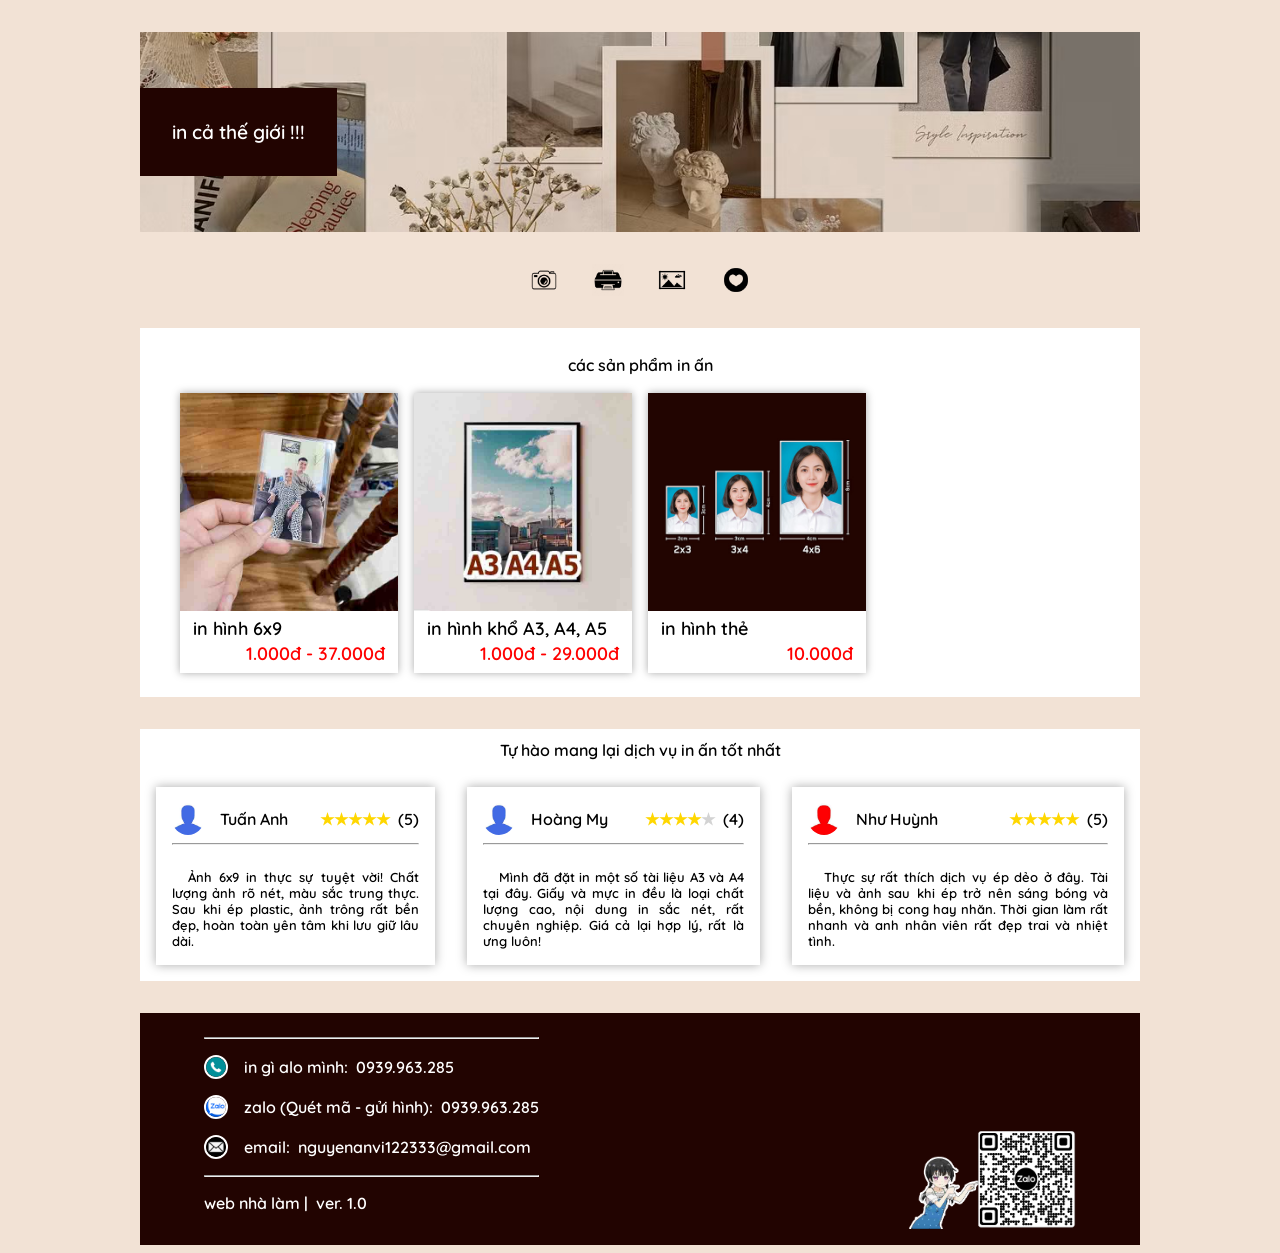
==== index.html @ b3bcee84 "FirstPush" ====
<!DOCTYPE html>
<html lang="vi-VN">
  <head>
    <meta charset="UTF-8" />
    <title>Bảng giá in ảnh - gửi hình em in lấy liền</title>
    <link rel="shortcut icon" href="favicon.jpg" type="image/x-icon">
    <meta name="robots" content="index, follow" />

    <meta name="author" content="An Vĩ - Dịch vụ in ảnh tại An Giang" />
    <meta name="viewport" content="width=device-width, initial-scale=1.0" />
    <meta http-equiv="X-UA-Compatible" content="IE=7">
    <meta name="description" content="Dịch vụ in ảnh giá rẻ: in ảnh 6x9, A3, A4, A5, ảnh chân dung. Ép nhựa, in lấy ngay. Gửi hình qua email, Zalo hoặc điện thoại. Liên hệ ngay!" />
    <meta name="keywords" content="in ảnh, dịch vụ in ảnh, in ảnh lấy ngay, ép nhựa, in ảnh giá rẻ, An Giang" />

    <meta property="og:title" content="Dịch vụ in ảnh tại An Giang" />
    <meta property="og:description" content="In ảnh 6x9, A3, A4, A5, chân dung, ép nhựa, in lấy ngay. Liên hệ ngay để nhận ảnh chất lượng cao!" />
    <meta property="og:image" content="IMG_1197.jpg" />
    <meta property="og:url" content="https://nguyenanvi.github.io/Printing" />
    <meta property="og:type" content="website" />

    <style>
      @font-face {
        font-family: "Quicksand";
        src: url("Quicksand-SemiBold.ttf") format("woff2");
      }

      :root {
        --main-primary: #220401;
        --main-primary-diff: #fff;
        --main-secondary: #fff;
        --main-secondary-diff: #000;
        --body: #f2e2d5;

        font-family: "Quicksand", sans-serif;
        font-optical-sizing: auto;
        font-weight: 600;
        font-style: normal;
      }

      * {
        box-sizing: border-box;
      }
      body {
        background-color: var(--body);
      }
      body > * {
        margin-inline: auto !important;
        max-width: 1000px !important;
        overflow: hidden;
      }
      .container {
        background-color: var(--main-secondary);
        color: var(--main-secondary-diff);
        display: flex;
        flex-direction: column;
        justify-content: center;
        align-items: center;

        padding-inline: 2rem;
        padding-block: 1rem;
        margin: 2rem;

        & > h1 {
          text-align: center;
          font-size: medium;
        }
      }
      .container:has(.header), .container:has(.feedback) {
        padding: 0 !important;
        &>*{
          max-width: none;
        }
      }
      .container.contact {
        margin-bottom: 0;
      }
      .header {
        overflow: hidden;
        max-height: 200px;
        height: fit-content;
        color: #fff;
        display: flex;
        align-items: center;

        & > img {
          width: 100%;
        }
        & > p {
          font-size: larger;
          background-color: var(--main-primary);
          color: var(--main-primary-diff);
          position: absolute;
          padding: 2rem;
        }
      }
      .decor-icons {
        background-color: transparent !important;
        padding-block: 0 !important;
        margin-block: 0 !important;
        display: flex;
        flex-direction: row;
        justify-content: center;

        & > * {
          margin-inline: 1rem;
          height: 2rem;
          width: 2rem;
          aspect-ratio: 1/1;
          object-fit: cover;
        }
      }
      #product-list {
        display: flex;
        flex-direction: row;
        flex-wrap: wrap;
        justify-content: flex-start;

        & > .product-card {
          text-decoration: none;
          color: #000;

          width: calc(25% - 1rem);
          /* width: calc(50% - 1rem) !important; */
          margin: 0.5rem;
          cursor: pointer;
          box-shadow: 0 0 8px #aaa;
          transition: all 0.3s ease-in-out;


          & > * {
            font-size: large;
            margin: 0;

            &:not(img){
              padding-inline: 0.8rem;

            }
          }

          & > img {
            padding: 0;
            width: 100%;
            height: auto;
            aspect-ratio: 1/1;
            object-fit: cover;
          }

          &>p{
            text-align: right;
            color: red;
            margin-bottom: 0.5rem;
          }

          &>h2{
            display: block;
            width: 100%;
            height: 1.5em;
            line-height: 1.5em;
            white-space: nowrap;
            overflow: hidden;
            text-overflow:ellipsis;
          }

          &:hover {
            transform: scale(105%);
          }
        }
      }
      .contact {
        background-color: var(--main-primary);
        color: var(--main-primary-diff);
        display: flex;
        flex-direction: row;
        justify-content: space-between;
        align-items: end;
      }
      .contact-info {
        padding-inline: 2rem;
        & > p {
          display: flex;
          align-items: center;
          & > img {
            margin-right: 1rem;
            width: 1.5em;
            height: 1.5em;
            object-fit: cover;

            border: 2px solid #fff;
            border-radius: 50%;
          }
        }
      }
      #qrzalo {
        margin-right: 2rem;
        width: max-content;
        height: 100px;
        object-fit: cover;
      }
      a.beautylink {
        text-decoration: unset;
        font-weight: bold;
        box-shadow: inset 0 0 0 0 var(--main-primary-diff);
        color: var(--main-primary-diff);
        margin: 0 0;
        padding: 0 -1rem;
        transition: color 0.3s ease-in-out, box-shadow 0.3s ease-in-out;
      }
      a.beautylink:hover {
        box-shadow: inset 0 1.5rem 0 0 var(--main-primary-diff);
        color: var(--main-primary);
      }
      .stars {
        display: inline-flex;
        cursor: pointer;
      }

      .star {
        font-size: 1em;
        color: lightgray;
      }

      .star.filled {
        color: gold;
      }
      .feedback-list {
        display: flex;
        flex-direction: row;
        flex-wrap: nowrap;
      }
      .feedback {
        width: auto;
        padding: 1rem;
        margin: 1rem;
        box-shadow: 0 0 10px #aaa;

        & > .feedbacker {
          display: flex;
          flex-direction: row;
          justify-content: space-between;

          & > * {
            display: flex;
            align-items: center;
          }

          & > .feedbacker-info {
            & > img {
              margin-right: 1rem;
              height: 2rem;
              width: 2rem;
              object-fit: cover;
              border-radius: 1rem;
            }
          }
        }
        & > .comment {
          font-size: small;
          text-align: justify;
          padding-top: 1rem;
          text-indent: 1rem;
        }
      }
      @media only screen and (max-width: 1000px) {
        body {
          margin: 0;
        }
        body > * {
          padding-inline: 0 !important;
          margin-inline: 0 !important;
        }
        .feedback-list{
          overflow-x: visible;
        }
        .contact {
          flex-direction: column;
          align-items: center;

          & > img {
            width: calc(50% - 4rem) !important;
            height: max-content !important;
          }
        }
        
      }
      @media only screen and (max-width: 600px) {
        .product-card {
          width: calc(50% - 1rem) !important;

          & > img {
            height: 100px;
          }
          & > * {
            font-size: medium;
            padding: 4px;
            margin: 0;
          }
        }
        .contact {
          flex-direction: column;
          align-items: center;

          & > img {
            width: calc(50% - 4rem) !important;
            height: max-content !important;
          }
        }
        
        .feedback-list {
          margin-inline: auto;
          flex-direction: column;
          max-width: 500px;
        }
      }
    </style>
  </head>
  <body>
    <div class="container">
      <div class="header">
        <p>in cả thế giới !!!</p>
        <img id="parallax" src="header.jpg" alt="" />
      </div>
    </div>
    <div class="container decor-icons">
      <img src="icon1.png" alt="" />
      <img src="icon2.png" alt="" />
      <img src="icon3.png" alt="" />
      <img src="icon4.png" alt="" />
    </div>
    <div class="container">
      <h1>các sản phẩm in ấn</h1>
      <div id="product-list"></div>
    </div>
    <div class="container">
      <h1>Tự hào mang lại dịch vụ in ấn tốt nhất</h1>
      <div id="feedback" class="feedback-list"></div>
    </div>
    <div class="container contact">
      <div class="contact-info">
        <hr />
        <p>
          <img src="icon-phone.png" alt="" />in gì alo mình:&nbsp;&nbsp;
          <a href="tel:+84939963285" class="beautylink">0939.963.285</a>
        </p>
        <p>
          <img src="icon-zalo.png" alt="" />zalo (Quét mã - gửi
          hình):&nbsp;&nbsp;
          <a href="https://zalo.me/0939963285" class="beautylink"
            >0939.963.285</a
          >
        </p>
        <p>
          <img src="icon-email.png" alt="" />email:&nbsp;&nbsp;
          <a href="mailto:nguyenanvi122333@gmail.com" class="beautylink"
            >nguyenanvi122333@gmail.com</a
          >
        </p>
        <hr />
        <p>
          <a href="https://github.com/nguyenanvi" class="beautylink"
            >web nhà làm</a
          >&nbsp;|&nbsp; ver. 1.0
        </p>
      </div>
      <img src="QR_zalo.png" alt="" id="qrzalo" />
    </div>

    <script>
      // Fetch product data and populate product cards.
      fetch("./data.json")
        .then((response) => response.json())
        .then((data) => {
          const productList = document.getElementById("product-list");
          data.forEach((product, index) => {
            const card = document.createElement("a");
            card.href = "product.html?id=" + index;
            card.className = "product-card";
            card.innerHTML = `
            <img src="${product.images.default[0]}" />
            <h2>${product.name}</h2>
            <p>${product.base_price}</p>
          `;
            productList.appendChild(card);
          });
        })
        .catch((error) => {
          console.error("Error fetching product data:", error);
        });

      fetch("./feedback.json")
        .then((response) => response.json())
        .then((data) => {
          const feedbackList = document.getElementById("feedback");
          data.forEach((feedback, index) => {
            const card = document.createElement("div");
            card.className = "feedback";
            card.innerHTML = `
            <div class="feedbacker">
              <div class="feedbacker-info">
                <img src="${feedback.avatar}" alt="" class="feedbacker-avt">
                <span class="feedbacker-name">${feedback.name}</span>
              </div>
              <div class="stars-rating" >
                  <span class="star${
                    feedback.score >= 1 ? " filled" : ""
                  }" data-value="1">&#9733;</span>
                  <span class="star${
                    feedback.score >= 2 ? " filled" : ""
                  }" data-value="2">&#9733;</span>
                  <span class="star${
                    feedback.score >= 3 ? " filled" : ""
                  }" data-value="3">&#9733;</span>
                  <span class="star${
                    feedback.score >= 4 ? " filled" : ""
                  }" data-value="4">&#9733;</span>
                  <span class="star${
                    feedback.score == 5 ? " filled" : ""
                  }" data-value="5">&#9733;</span>
                  <span>&nbsp;&nbsp;(${feedback.score})</span>
              </div>
            </div>
            <hr/>
            <div class="comment">${feedback.comment}</div>`;

            feedbackList.appendChild(card);
          });
        })
        .catch((error) => {
          console.error("Error fetching product data:", error);
        });

        // for header background's
        function parallax() {
          var parallax = document.getElementById("parallax");
          parallax.style.marginTop = -(window.pageYOffset / 2)+'px';
        }

        window.addEventListener("scroll", parallax, false);
    </script>
  </body>
</html>
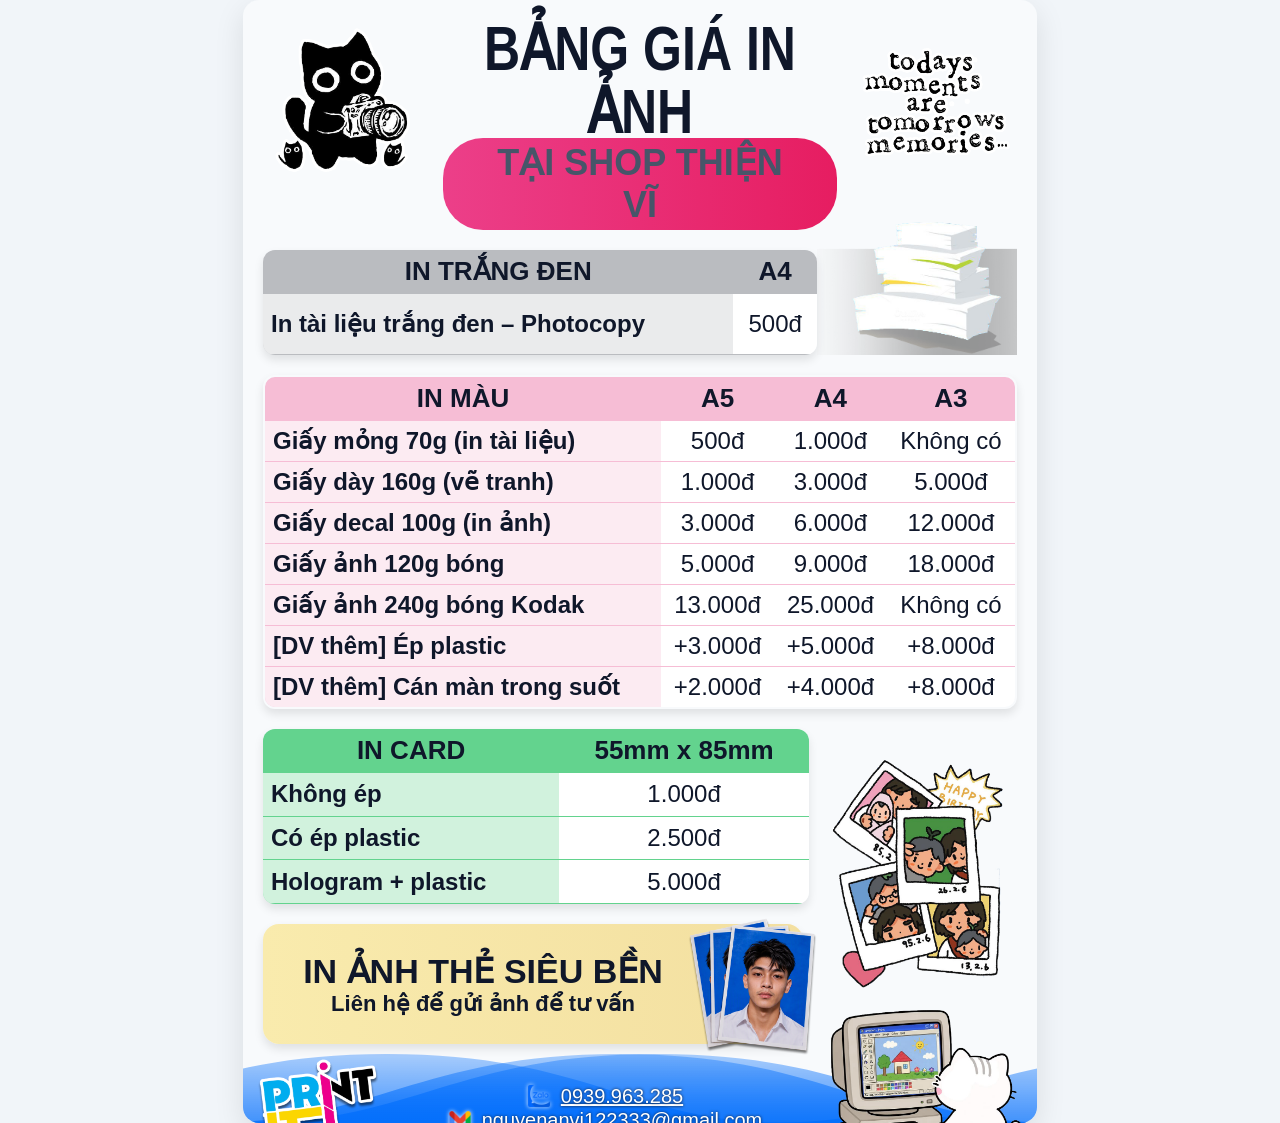
==== commit 7d5ee9a5: "index.html" ====
--- a/index.html
+++ b/index.html
@@ -1,440 +1,734 @@
 <!DOCTYPE html>
-<html lang="vi-VN">
-  <head>
-    <meta charset="UTF-8" />
-    <title>Bảng giá in ảnh - gửi hình em in lấy liền</title>
-    <link rel="shortcut icon" href="favicon.jpg" type="image/x-icon">
-    <meta name="robots" content="index, follow" />
-
-    <meta name="author" content="An Vĩ - Dịch vụ in ảnh tại An Giang" />
-    <meta name="viewport" content="width=device-width, initial-scale=1.0" />
-    <meta http-equiv="X-UA-Compatible" content="IE=7">
-    <meta name="description" content="Dịch vụ in ảnh giá rẻ: in ảnh 6x9, A3, A4, A5, ảnh chân dung. Ép nhựa, in lấy ngay. Gửi hình qua email, Zalo hoặc điện thoại. Liên hệ ngay!" />
-    <meta name="keywords" content="in ảnh, dịch vụ in ảnh, in ảnh lấy ngay, ép nhựa, in ảnh giá rẻ, An Giang" />
-
-    <meta property="og:title" content="Dịch vụ in ảnh tại An Giang" />
-    <meta property="og:description" content="In ảnh 6x9, A3, A4, A5, chân dung, ép nhựa, in lấy ngay. Liên hệ ngay để nhận ảnh chất lượng cao!" />
-    <meta property="og:image" content="IMG_1197.jpg" />
-    <meta property="og:url" content="https://nguyenanvi.github.io/Printing" />
-    <meta property="og:type" content="website" />
-
-    <style>
-      @font-face {
-        font-family: "Quicksand";
-        src: url("Quicksand-SemiBold.ttf") format("woff2");
-      }
-
-      :root {
-        --main-primary: #220401;
-        --main-primary-diff: #fff;
-        --main-secondary: #fff;
-        --main-secondary-diff: #000;
-        --body: #f2e2d5;
-
-        font-family: "Quicksand", sans-serif;
-        font-optical-sizing: auto;
-        font-weight: 600;
-        font-style: normal;
-      }
-
-      * {
-        box-sizing: border-box;
-      }
-      body {
-        background-color: var(--body);
-      }
-      body > * {
-        margin-inline: auto !important;
-        max-width: 1000px !important;
-        overflow: hidden;
-      }
-      .container {
-        background-color: var(--main-secondary);
-        color: var(--main-secondary-diff);
-        display: flex;
-        flex-direction: column;
-        justify-content: center;
-        align-items: center;
-
-        padding-inline: 2rem;
-        padding-block: 1rem;
-        margin: 2rem;
-
-        & > h1 {
-          text-align: center;
-          font-size: medium;
-        }
-      }
-      .container:has(.header), .container:has(.feedback) {
-        padding: 0 !important;
-        &>*{
-          max-width: none;
-        }
-      }
-      .container.contact {
-        margin-bottom: 0;
-      }
-      .header {
-        overflow: hidden;
-        max-height: 200px;
-        height: fit-content;
-        color: #fff;
-        display: flex;
-        align-items: center;
-
-        & > img {
-          width: 100%;
-        }
-        & > p {
-          font-size: larger;
-          background-color: var(--main-primary);
-          color: var(--main-primary-diff);
-          position: absolute;
-          padding: 2rem;
-        }
-      }
-      .decor-icons {
-        background-color: transparent !important;
-        padding-block: 0 !important;
-        margin-block: 0 !important;
-        display: flex;
-        flex-direction: row;
-        justify-content: center;
-
-        & > * {
-          margin-inline: 1rem;
-          height: 2rem;
-          width: 2rem;
-          aspect-ratio: 1/1;
-          object-fit: cover;
-        }
-      }
-      #product-list {
-        display: flex;
-        flex-direction: row;
-        flex-wrap: wrap;
-        justify-content: flex-start;
-
-        & > .product-card {
-          text-decoration: none;
-          color: #000;
-
-          width: calc(25% - 1rem);
-          /* width: calc(50% - 1rem) !important; */
-          margin: 0.5rem;
-          cursor: pointer;
-          box-shadow: 0 0 8px #aaa;
-          transition: all 0.3s ease-in-out;
-
-
-          & > * {
-            font-size: large;
-            margin: 0;
-
-            &:not(img){
-              padding-inline: 0.8rem;
-
-            }
-          }
-
-          & > img {
-            padding: 0;
-            width: 100%;
-            height: auto;
-            aspect-ratio: 1/1;
-            object-fit: cover;
-          }
-
-          &>p{
-            text-align: right;
-            color: red;
-            margin-bottom: 0.5rem;
-          }
-
-          &>h2{
-            display: block;
-            width: 100%;
-            height: 1.5em;
-            line-height: 1.5em;
-            white-space: nowrap;
-            overflow: hidden;
-            text-overflow:ellipsis;
-          }
-
-          &:hover {
-            transform: scale(105%);
-          }
-        }
-      }
-      .contact {
-        background-color: var(--main-primary);
-        color: var(--main-primary-diff);
-        display: flex;
-        flex-direction: row;
-        justify-content: space-between;
-        align-items: end;
-      }
-      .contact-info {
-        padding-inline: 2rem;
-        & > p {
-          display: flex;
-          align-items: center;
-          & > img {
-            margin-right: 1rem;
-            width: 1.5em;
-            height: 1.5em;
-            object-fit: cover;
-
-            border: 2px solid #fff;
-            border-radius: 50%;
-          }
-        }
-      }
-      #qrzalo {
-        margin-right: 2rem;
-        width: max-content;
-        height: 100px;
-        object-fit: cover;
-      }
-      a.beautylink {
-        text-decoration: unset;
-        font-weight: bold;
-        box-shadow: inset 0 0 0 0 var(--main-primary-diff);
-        color: var(--main-primary-diff);
-        margin: 0 0;
-        padding: 0 -1rem;
-        transition: color 0.3s ease-in-out, box-shadow 0.3s ease-in-out;
-      }
-      a.beautylink:hover {
-        box-shadow: inset 0 1.5rem 0 0 var(--main-primary-diff);
-        color: var(--main-primary);
-      }
-      .stars {
-        display: inline-flex;
-        cursor: pointer;
-      }
-
-      .star {
-        font-size: 1em;
-        color: lightgray;
-      }
-
-      .star.filled {
-        color: gold;
-      }
-      .feedback-list {
-        display: flex;
-        flex-direction: row;
-        flex-wrap: nowrap;
-      }
-      .feedback {
-        width: auto;
-        padding: 1rem;
-        margin: 1rem;
-        box-shadow: 0 0 10px #aaa;
-
-        & > .feedbacker {
-          display: flex;
-          flex-direction: row;
-          justify-content: space-between;
-
-          & > * {
-            display: flex;
-            align-items: center;
-          }
-
-          & > .feedbacker-info {
-            & > img {
-              margin-right: 1rem;
-              height: 2rem;
-              width: 2rem;
-              object-fit: cover;
-              border-radius: 1rem;
-            }
-          }
-        }
-        & > .comment {
-          font-size: small;
-          text-align: justify;
-          padding-top: 1rem;
-          text-indent: 1rem;
-        }
-      }
-      @media only screen and (max-width: 1000px) {
-        body {
-          margin: 0;
-        }
-        body > * {
-          padding-inline: 0 !important;
-          margin-inline: 0 !important;
-        }
-        .feedback-list{
-          overflow-x: visible;
-        }
-        .contact {
-          flex-direction: column;
-          align-items: center;
-
-          & > img {
-            width: calc(50% - 4rem) !important;
-            height: max-content !important;
-          }
-        }
-        
-      }
-      @media only screen and (max-width: 600px) {
-        .product-card {
-          width: calc(50% - 1rem) !important;
-
-          & > img {
-            height: 100px;
-          }
-          & > * {
-            font-size: medium;
-            padding: 4px;
-            margin: 0;
-          }
-        }
-        .contact {
-          flex-direction: column;
-          align-items: center;
-
-          & > img {
-            width: calc(50% - 4rem) !important;
-            height: max-content !important;
-          }
-        }
-        
-        .feedback-list {
-          margin-inline: auto;
-          flex-direction: column;
-          max-width: 500px;
-        }
-      }
-    </style>
-  </head>
-  <body>
-    <div class="container">
-      <div class="header">
-        <p>in cả thế giới !!!</p>
-        <img id="parallax" src="header.jpg" alt="" />
-      </div>
-    </div>
-    <div class="container decor-icons">
-      <img src="icon1.png" alt="" />
-      <img src="icon2.png" alt="" />
-      <img src="icon3.png" alt="" />
-      <img src="icon4.png" alt="" />
-    </div>
-    <div class="container">
-      <h1>các sản phẩm in ấn</h1>
-      <div id="product-list"></div>
-    </div>
-    <div class="container">
-      <h1>Tự hào mang lại dịch vụ in ấn tốt nhất</h1>
-      <div id="feedback" class="feedback-list"></div>
-    </div>
-    <div class="container contact">
-      <div class="contact-info">
-        <hr />
-        <p>
-          <img src="icon-phone.png" alt="" />in gì alo mình:&nbsp;&nbsp;
-          <a href="tel:+84939963285" class="beautylink">0939.963.285</a>
-        </p>
-        <p>
-          <img src="icon-zalo.png" alt="" />zalo (Quét mã - gửi
-          hình):&nbsp;&nbsp;
-          <a href="https://zalo.me/0939963285" class="beautylink"
-            >0939.963.285</a
-          >
-        </p>
-        <p>
-          <img src="icon-email.png" alt="" />email:&nbsp;&nbsp;
-          <a href="mailto:nguyenanvi122333@gmail.com" class="beautylink"
-            >nguyenanvi122333@gmail.com</a
-          >
-        </p>
-        <hr />
-        <p>
-          <a href="https://github.com/nguyenanvi" class="beautylink"
-            >web nhà làm</a
-          >&nbsp;|&nbsp; ver. 1.0
-        </p>
-      </div>
-      <img src="QR_zalo.png" alt="" id="qrzalo" />
-    </div>
-
-    <script>
-      // Fetch product data and populate product cards.
-      fetch("./data.json")
-        .then((response) => response.json())
-        .then((data) => {
-          const productList = document.getElementById("product-list");
-          data.forEach((product, index) => {
-            const card = document.createElement("a");
-            card.href = "product.html?id=" + index;
-            card.className = "product-card";
-            card.innerHTML = `
-            <img src="${product.images.default[0]}" />
-            <h2>${product.name}</h2>
-            <p>${product.base_price}</p>
-          `;
-            productList.appendChild(card);
-          });
-        })
-        .catch((error) => {
-          console.error("Error fetching product data:", error);
-        });
-
-      fetch("./feedback.json")
-        .then((response) => response.json())
-        .then((data) => {
-          const feedbackList = document.getElementById("feedback");
-          data.forEach((feedback, index) => {
-            const card = document.createElement("div");
-            card.className = "feedback";
-            card.innerHTML = `
-            <div class="feedbacker">
-              <div class="feedbacker-info">
-                <img src="${feedback.avatar}" alt="" class="feedbacker-avt">
-                <span class="feedbacker-name">${feedback.name}</span>
-              </div>
-              <div class="stars-rating" >
-                  <span class="star${
-                    feedback.score >= 1 ? " filled" : ""
-                  }" data-value="1">&#9733;</span>
-                  <span class="star${
-                    feedback.score >= 2 ? " filled" : ""
-                  }" data-value="2">&#9733;</span>
-                  <span class="star${
-                    feedback.score >= 3 ? " filled" : ""
-                  }" data-value="3">&#9733;</span>
-                  <span class="star${
-                    feedback.score >= 4 ? " filled" : ""
-                  }" data-value="4">&#9733;</span>
-                  <span class="star${
-                    feedback.score == 5 ? " filled" : ""
-                  }" data-value="5">&#9733;</span>
-                  <span>&nbsp;&nbsp;(${feedback.score})</span>
-              </div>
+<html lang="vi">
+<head>
+<meta charset="UTF-8">
+<meta name="viewport" content="width=device-width, initial-scale=1.0">
+<link rel="shortcut icon" href="favicon.jpg" type="image/x-icon">
+<meta name="robots" content="index, follow" />
+
+<meta name="author" content="An Vĩ - Dịch vụ in ảnh tại An Giang" />
+<meta name="viewport" content="width=device-width, initial-scale=1.0" />
+<meta http-equiv="X-UA-Compatible" content="IE=7">
+<meta name="description" content="Dịch vụ in ảnh giá rẻ: in ảnh 6x9, A3, A4, A5, ảnh chân dung. Ép nhựa, in lấy ngay. Gửi hình qua email, Zalo hoặc điện thoại. Liên hệ ngay!" />
+<meta name="keywords" content="in ảnh, dịch vụ in ảnh, in ảnh lấy ngay, ép nhựa, in ảnh giá rẻ, An Giang" />
+
+<meta property="og:title" content="Dịch vụ in ảnh tại An Giang" />
+<meta property="og:description" content="In ảnh 6x9, A3, A4, A5, chân dung, ép nhựa, in lấy ngay. Liên hệ ngay để nhận ảnh chất lượng cao!" />
+<meta property="og:image" content="IMG_1197.jpg" />
+<meta property="og:url" content="https://nguyenanvi.github.io/Printing" />
+<meta property="og:type" content="website" />
+
+<title>Bảng Giá In Ảnh</title>
+
+<style>
+@font-face {
+    font-family: "zzz";
+    src: url(ZZZNeue-VariantA-0.003.otf);
+}
+:root {
+    --a4-width: 794px;
+    --a4-height: 1123px;
+    --zoom: 1.25;
+    --lens-size : 100px;
+
+    --bw-table: #babcc0;
+    --color-table: #f6bdd5;
+    --card-table: #63d38e;
+    /* Backgrounds */
+    --bg: #f8fafc;
+    --surface: #ffffff;
+    --surface-2: #f1f5f9;
+
+    /* Text */
+    --text: #0f172a;
+    --text-secondary: #475569;
+
+    /* Brand */
+    --primary: #2563eb;
+    --secondary: #ec4899;
+
+    /* Shadows */
+    --shadow: 0 10px 30px rgba(0, 0, 0, 0.1);
+}
+html[data-theme="dark"] {
+    --bg: #0f172a;
+    --surface: #1e293b;
+    --surface-2: #334155;
+
+    --text: #f8fafc;
+    --text-secondary: #cbd5e1;
+
+    --primary: #3b82f6;
+    --secondary: #f472b6;
+
+    --border: #475569;
+
+    --shadow: 0 10px 30px rgba(0, 0, 0, 0.4);
+}
+*{
+    margin:0;
+    padding:0;
+    box-sizing:border-box;
+}
+
+body{
+    background: var(--surface-2);
+    color: var(--text);
+    transition:
+        background-color .3s ease,
+        color .3s ease;
+    font-family: 'Segoe UI', Tahoma, Geneva, Verdana, sans-serif;
+}
+
+.a4-page{
+    width: var(--a4-width);
+    height: var(--a4-height);
+    background: var(--bg);
+    color: var(--text);
+    border:3px solid var(--border);
+    box-shadow: var(--shadow);
+    overflow:hidden;
+    border-radius: 16px;
+    margin: auto auto;
+  }
+
+@media print {
+    .a4-page {
+        margin: 0;
+        box-shadow: none;
+        border: none;
+    }
+}
+
+/* ================= HEADER ================= */
+
+.header{
+    padding:20px;
+}
+
+.header-top{
+    display:flex;
+    justify-content:space-between;
+    align-items:flex-start;
+    gap:20px;
+}
+
+.header-left{
+    width:160px;
+}
+
+.header-left img{
+    width:100%;
+    display:block;
+}
+
+.header-center{
+    flex:1;
+    text-align:center;
+}
+
+.title{
+    text-wrap-mode: nowrap;
+    font-size:50px;
+    font-weight:900;
+    color: var(--text);
+    line-height:1;
+    text-transform:
+        uppercase;
+    transform:
+        scaleY(1.25);
+    margin-top: 2.5%;
+}
+
+.shop-name{
+    display:inline-block;
+    margin-top:8px;
+    padding:4px 36px;
+    border-radius:40px;
+    background:linear-gradient(90deg,#ec3f89,#e61d61);
+    color: var(--text-secondary);
+    font-size:36px;
+    font-weight:900;
+    text-transform:uppercase;
+}
+
+.header-right{
+    width: 160px;
+}
+
+.header-right img{
+    width:100%;
+    display:block;
+}
+
+/* ================= TABLE COMMON ================= */
+
+.section{
+    padding:0 20px;
+    margin-bottom:20px;
+}
+
+.section:last-of-type{
+    margin-bottom: 10px;
+}
+
+table{
+    width:100%;
+    border-collapse:collapse;
+    border-radius: 12px;
+    overflow: hidden;
+    box-shadow: 0 5px 10px rgba(0, 0, 0, 0.1)
+}
+
+th,
+td{
+    padding:6px 8px;
+    text-align:center;
+}
+
+td.text-left{
+    text-align:left;
+}
+thead th{
+    font-size:26px;
+    font-weight:700;
+}
+tbody td{
+    font-size:24px;
+    border-block: 1px solid;
+}
+tbody td:first-child{
+    font-weight:700;
+     background-image: linear-gradient(
+        rgba(255, 255, 255, 0.7), /* white overlay with 30% opacity */
+        rgba(255, 255, 255, 0.7)
+    );
+}
+tbody td:not(:first-child){
+    background-color: var(--surface) !important;
+}
+
+/* ================= BLACK WHITE ================= */
+
+.bw-wrapper{
+    display:flex;
+    gap:0;
+}
+
+.bw-table{
+    flex:1;
+}
+
+.bw-table thead th,
+.bw-table tbody td
+{
+    border-color: var(--bw-table);
+    background-color: var(--bw-table);
+}
+
+.paper-stack{
+    width:200px;
+    height: 165px;
+    margin-top: -60px;
+}
+
+.paper-stack img{
+    width:100%;
+    display:block;
+}
+
+/* ================= COLOR PRINT ================= */
+
+.color-table{
+    border:2px solid #cf2a63;
+}
+
+.color-table thead th,
+.color-table tbody td
+{
+    border-color: var(--color-table);
+    background-color: var(--color-table);
+}
+
+.color-table tbody td:first-child{
+    text-align:left;
+    font-weight:700;
+}
+
+/* ================= CARD PRINT ================= */
+
+.card-section{
+    display:flex;
+    gap:8px;
+}
+
+.card-table{
+    flex:1;
+}
+
+.card-table thead th,
+.card-table tbody td
+{
+    border-color: var(--card-table);
+    background-color: var(--card-table);
+}
+
+.card-table tbody td:first-child{
+    text-align:left;
+}
+
+.business-card-image{
+    width:200px;
+    margin-top: -75px;
+}
+
+.business-card-image img{
+    transform: translatey(90px);
+    width:100%;
+    display:block;
+}
+
+/* ================= ID PHOTO ================= */
+
+.id-banner{
+    box-shadow: 0 5px 10px rgba(0, 0, 0, 0.1);
+    position:relative;
+    background:linear-gradient(90deg,#f9ebad,#f3dfa0);
+    border-radius:16px;
+    min-height:120px;
+    width: 540px;
+    display:flex;
+    align-items:center;
+    justify-content:center;
+    padding:20px 130px 20px 30px;
+}
+
+.id-banner-text{
+    text-align:center;
+}
+
+.id-banner-text h3{
+    font-size:34px;
+    font-weight:900;
+    text-transform:uppercase;
+}
+
+.id-banner-text p{
+    font-size:22px;
+    font-weight:700;
+}
+
+.id-photo-image{
+    position:absolute;
+    right:-20px;
+    top: -10px;
+    width:140px;
+}
+
+.id-photo-image img{
+    width:100%;
+}
+
+
+/* iframe view product's description */
+#lens-preview{
+    position: absolute !important;
+    z-index: 999;
+    border-radius: 16px;
+    border: none;
+    box-shadow: 0 5px 5px var(--text);
+    overflow: hidden;
+    transition: left 0.15s ease-out, top 0.15s ease-out;
+}
+
+/* FOOTER */
+/* ================= FOOTER ================= */
+
+.footer {
+position: relative;
+width: 100%;
+height: 10%;
+display: flex;
+flex-direction: column;
+}
+.wave-animation {
+position: relative;
+width: 100%;
+height: 100%;
+}
+.footer:before,
+.wave-animation {
+background-color: transparent;
+background-image: 
+    url("data:image/svg+xml;charset=UTF-8,%3csvg xmlns='http://www.w3.org/2000/svg' width='1600' height='198'%3e%3cdefs%3e%3clinearGradient id='a' x1='50%25' x2='50%25' y1='-10.959%25' y2='100%25'%3e%3cstop stop-color='%23006dfc' stop-opacity='.25' offset='0%25'/%3e%3cstop stop-color='%23006dfc' offset='100%25'/%3e%3c/linearGradient%3e%3c/defs%3e%3cpath fill='url(%23a)' fill-rule='evenodd' d='M.005 121C311 121 409.898-.25 811 0c400 0 500 121 789 121v77H0s.005-48 .005-77z'/%3e%3c/svg%3e"),
+    url("data:image/svg+xml;charset=UTF-8,%3csvg xmlns='http://www.w3.org/2000/svg' width='1600' height='198'%3e%3cdefs%3e%3clinearGradient id='a' x1='50%25' x2='50%25' y1='-10.959%25' y2='100%25'%3e%3cstop stop-color='%23006dfc' stop-opacity='.25' offset='0%25'/%3e%3cstop stop-color='%23006dfc' offset='100%25'/%3e%3c/linearGradient%3e%3c/defs%3e%3cpath fill='url(%23a)' fill-rule='evenodd' d='M.005 121C311 121 409.898-.25 811 0c400 0 500 121 789 121v77H0s.005-48 .005-77z'/%3e%3c/svg%3e"),
+    url("data:image/svg+xml;charset=UTF-8,%3csvg xmlns='http://www.w3.org/2000/svg' width='1600' height='198'%3e%3cdefs%3e%3clinearGradient id='a' x1='50%25' x2='50%25' y1='-10.959%25' y2='100%25'%3e%3cstop stop-color='%23006dfc' stop-opacity='.25' offset='0%25'/%3e%3cstop stop-color='%23006dfc' offset='100%25'/%3e%3c/linearGradient%3e%3c/defs%3e%3cpath fill='url(%23a)' fill-rule='evenodd' d='M.005 121C311 121 409.898-.25 811 0c400 0 500 121 789 121v77H0s.005-48 .005-77z'/%3e%3c/svg%3e");
+background-repeat: repeat-x;
+background-size: 100% 100%;
+background-position: 0 130%, -50px 130%, 500px 130%;
+
+animation: 20s waves linear infinite forwards;
+}
+
+@keyframes waves {
+    to {
+        background-position: 1600px 130%, 3150px 130%, 5300px 130%;
+    }
+}
+
+.toes{
+    height: 100%;
+    display: flex;
+    flex-direction: row;
+    justify-content: space-between;
+    align-items:flex-end;
+    width: inherit;
+    padding: 10px;
+    
+}
+.toe{
+    display: flex;
+    flex-direction: column;
+    justify-content: flex-end;
+    align-items: center;
+    
+}
+.toe-nail{
+    /* padding: 20px 20px 20px 0; */
+    width: fit-content;
+
+    display: flex;
+    flex-wrap: nowrap;
+    align-items: center;
+    justify-content: flex-end;
+    
+    text-shadow:1px 1px 4px gray;
+}
+.logo{
+    width: 24px;
+    margin-right: 10px;
+    -webkit-filter: drop-shadow(0 0 2px var(--surface));
+    filter: drop-shadow(0 0 2px var(--surface));
+
+}
+
+.contact-detail{
+    font-size:20px;
+    color: var(--surface);
+    text-shadow: 
+        0 0 3px var(--text);
+}
+
+.github-link{
+    padding-top: 10px;
+    font-family: zzz; 
+    font-size: 10px; 
+    text-decoration: none;
+    color: var(--surface);
+    text-shadow: 0 0 3px var(--text);
+
+}
+.github-link:visited{
+    text-decoration: none;
+}
+
+</style>
+
+</head>
+
+<body>
+<div id="content" class="a4-page">
+
+    <!-- HEADER -->
+    <section class="header">
+
+        <div class="header-top">
+
+            <div class="header-left">
+                <img src="camera-icon.png" alt="camera-icon">
             </div>
-            <hr/>
-            <div class="comment">${feedback.comment}</div>`;
-
-            feedbackList.appendChild(card);
-          });
-        })
-        .catch((error) => {
-          console.error("Error fetching product data:", error);
-        });
-
-        // for header background's
-        function parallax() {
-          var parallax = document.getElementById("parallax");
-          parallax.style.marginTop = -(window.pageYOffset / 2)+'px';
-        }
-
-        window.addEventListener("scroll", parallax, false);
-    </script>
-  </body>
-</html>
+
+            <div class="header-center">
+                <h1 class="title">BẢNG GIÁ IN ẢNH</h1>
+
+                <div class="shop-name">
+                    TẠI SHOP THIỆN VĨ
+                </div>
+            </div>
+
+            <div class="header-right">
+                <img src="save-moments-note.png" alt="save-moments-note">
+            </div>
+
+        </div>
+
+    </section>
+
+    <!-- BW PRINT -->
+    <section class="section">
+
+        <div class="bw-wrapper">
+
+            <table class="bw-table">
+                <thead>
+                    <tr>
+                        <th>IN TRẮNG ĐEN</th>
+                        <th>A4</th>
+                    </tr>
+                </thead>
+
+                <tbody>
+                    <tr>
+                        <td class="text-left">
+                            In tài liệu trắng đen – Photocopy
+                        </td>
+                        <td>500đ</td>
+                    </tr>
+                </tbody>
+            </table>
+
+            <div class="paper-stack">
+                <img src="paper-stack.png" alt="paper-stack">
+            </div>
+
+        </div>
+
+    </section>
+
+    <!-- COLOR PRINT -->
+    <section class="section">
+
+        <table class="color-table">
+
+            <thead>
+                <tr>
+                    <th>IN MÀU</th>
+                    <th>A5</th>
+                    <th>A4</th>
+                    <th>A3</th>
+                </tr>
+            </thead>
+
+            <tbody>
+                <tr>
+                    <td data-description="GiayMong70g_450.html">Giấy mỏng 70g (in tài liệu)</td>
+                    <td>500đ</td>
+                    <td>1.000đ</td>
+                    <td>Không có</td>
+                </tr>
+
+                <tr>
+                    <td data-description="GiayDay160g_450.html">Giấy dày 160g (vẽ tranh)</td>
+                    <td>1.000đ</td>
+                    <td>3.000đ</td>
+                    <td>5.000đ</td>
+                </tr>
+
+                <tr>
+                    <td data-description="GiayDecal100g_450.html">Giấy decal 100g (in ảnh)</td>
+                    <td>3.000đ</td>
+                    <td>6.000đ</td>
+                    <td>12.000đ</td>
+                </tr>
+
+                <tr>
+                    <td data-description="GiayAnh120g_450.html">Giấy ảnh 120g bóng</td>
+                    <td>5.000đ</td>
+                    <td>9.000đ</td>
+                    <td>18.000đ</td>
+                </tr>
+
+                <tr>
+                    <td data-description="GiayAnh240gKodak_450.html">Giấy ảnh 240g bóng Kodak</td>
+                    <td>13.000đ</td>
+                    <td>25.000đ</td>
+                    <td>Không có</td>
+                </tr>
+
+                <tr>
+                    <td>[DV thêm] Ép plastic</td>
+                    <td>+3.000đ</td>
+                    <td>+5.000đ</td>
+                    <td>+8.000đ</td>
+                </tr>
+
+                <tr>
+                    <td>[DV thêm] Cán màn trong suốt</td>
+                    <td>+2.000đ</td>
+                    <td>+4.000đ</td>
+                    <td>+8.000đ</td>
+                </tr>
+            </tbody>
+
+        </table>
+
+    </section>
+
+    <!-- CARD PRINT -->
+    <section class="section">
+
+        <div class="card-section">
+
+            <table class="card-table">
+
+                <thead>
+                    <tr>
+                        <th>IN CARD</th>
+                        <th>55mm x 85mm</th>
+                    </tr>
+                </thead>
+
+                <tbody>
+                    <tr>
+                        <td>Không ép</td>
+                        <td>1.000đ</td>
+                    </tr>
+
+                    <tr>
+                        <td>Có ép plastic</td>
+                        <td>2.500đ</td>
+                    </tr>
+
+                    <tr>
+                        <td>Hologram + plastic</td>
+                        <td>5.000đ</td>
+                    </tr>
+                </tbody>
+
+            </table>
+
+            <div class="business-card-image">
+                <img src="bussiness-card.png" alt="business-card">
+            </div>
+
+        </div>
+
+    </section>
+
+    <!-- PHOTO ID -->
+    <section class="section">
+
+        <div class="id-banner">
+
+            <div class="id-banner-text">
+                <h3>IN ẢNH THẺ SIÊU BỀN</h3>
+                <p>Liên hệ để gửi ảnh để tư vấn</p>
+            </div>
+
+            <div class="id-photo-image">
+                <img src="id-photo.png" alt="id-photo">
+            </div>
+
+        </div>
+
+    </section>
+
+    <!-- FOOTER -->
+    <footer class="footer">
+        <div class="wave-animation">
+            <div class="toes">
+                <div class="toe">
+                    <img style="width: 130px;" src="logo.png" alt="">
+                </div>
+                
+                <div class="toe">
+                    <div class="toe-nail">
+                        <img class="logo" src="zalo.png" alt="">
+                        <a class="contact-detail"
+                          href="https://zalo.me/84939963285"
+                          target="_blank"
+                          rel="noopener">
+                            0939.963.285
+                        </a>
+                    </div>
+                    
+                    <div class="toe-nail">
+                        <img class="logo" src="gmail.png" alt="">
+                        <a class="contact-detail" href="mailto:nguyenanvi122333@gmail.com?subject=From%20your%printing%20pricing">nguyenanvi122333@gmail.com</a>
+                    </div>
+                    <div class="toe-nail">
+                        <a class="github-link" href="http://github.com/nguyenanvi">nguyenanvi</a>
+                    </div>
+                </div>
+
+                <div class="toe">
+                    <img style="width: 200px;" src="corner.png" alt="">
+                </div>
+            </div>
+        </div>
+    </footer>
+    <iframe src="" frameborder="0" id="lens-preview" style="display: none;"></iframe>
+
+</div>
+
+</body>
+<script>
+const previewFrame = document.getElementById("lens-preview");
+
+previewFrame.show = function(){
+    this.style.display = 'block';
+}
+
+previewFrame.hide = function(){
+    this.style.display = 'none';
+}
+
+previewFrame.loadIframe = function (htmldoc) {
+    this.removeAttribute("src");
+    const iframeDoc = this.contentDocument || this.contentWindow.document;
+    iframeDoc.open();
+    iframeDoc.write('');
+    iframeDoc.close();
+    if (htmldoc) {
+        this.src = htmldoc;
+        this.style.width = `${htmldoc.split("_")[1].split(".")[0]}px`;
+        this.style.height = "400px";
+        this.show();
+        // console.log(`Loaded iframe: ${this.src} !== ${htmldoc}`);
+    } else {
+        this.hide();
+        // console.log(`Cleared iframe.`);
+    }
+}
+
+previewFrame.setPosition = function (x, y) {
+  this.style.left = `${x}px`;
+  this.style.top = `${y}px`;
+}
+
+let mx = 0;
+let my = 0;
+
+
+let descriptionCheck = false;
+let outA;
+
+document.addEventListener("mousemove", e => {
+  const td = e.target.closest("td");
+  if(td){
+    if ( 
+      td.dataset.description 
+      && (
+        previewFrame.src.split('/')[previewFrame.src.split('/').length-1] !== td.dataset.description
+      )
+    ){
+      clearTimeout(outA);
+      outA = setTimeout(function(){
+        // console.log(`${previewFrame.src.split('/')[previewFrame.src.split('/').length-1]};;;${td.dataset.description}`)
+        previewFrame.loadIframe(td.dataset.description)
+        previewFrame.setPosition(e.clientX, e.clientY);
+      }, 1000)
+    }
+  } else {
+    clearTimeout(outA);    
+    previewFrame.loadIframe();
+  }
+});
+
+
+function resizeIframe(iframe) {
+    iframe.style.height = iframe.contentWindow.document.body.scrollHeight + 'px';
+    iframe.style.width = iframe.contentWindow.document.body.scrollWidth + 'px';
+}
+</script>
+</html>
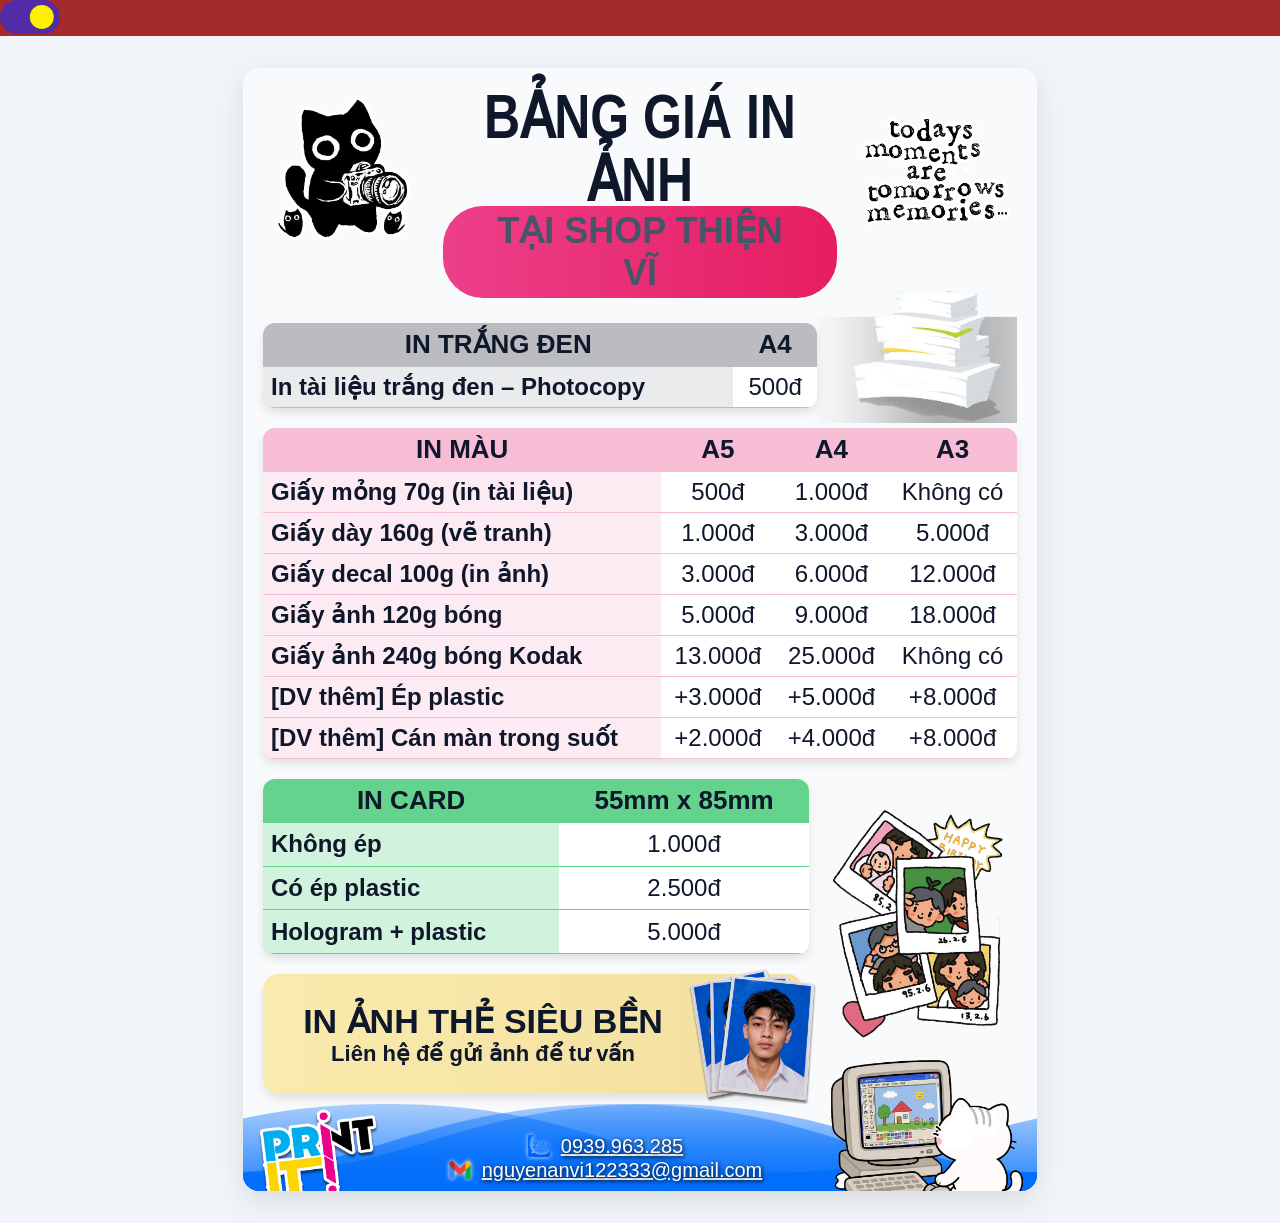
==== commit d7c97a50: "fix mobile view, add theme switch" ====
--- a/index.html
+++ b/index.html
@@ -20,6 +20,7 @@
 
 <title>Bảng Giá In Ảnh</title>
 
+<link rel="stylesheet" href="switch.css">
 <style>
 @font-face {
     font-family: "zzz";
@@ -89,15 +90,25 @@
     box-shadow: var(--shadow);
     overflow:hidden;
     border-radius: 16px;
-    margin: auto auto;
+    margin: 2rem auto;
   }
 
-@media print {
-    .a4-page {
+/* Responsive */
+@media screen and (max-width: 794px) {
+    .a4-page{
+        width: 100%;
+        height: 100%;
         margin: 0;
-        box-shadow: none;
-        border: none;
-    }
+        border-radius: 0;
+    }
+}
+
+/* ================= HAT ================= */
+.menu-control{
+    height: 36px;
+    background-color: brown;
+    width: 100%;
+    display: flex;
 }
 
 /* ================= HEADER ================= */
@@ -161,6 +172,16 @@
     display:block;
 }
 
+/* responsive */
+@media screen and (max-width: 794px) {
+    .title{
+        font-size: 40px !important;
+    }
+    .shop-name{
+        font-size: 30px !important;
+    }
+}
+
 /* ================= TABLE COMMON ================= */
 
 .section{
@@ -213,6 +234,7 @@
 .bw-wrapper{
     display:flex;
     gap:0;
+    align-items: flex-end;
 }
 
 .bw-table{
@@ -228,7 +250,7 @@
 
 .paper-stack{
     width:200px;
-    height: 165px;
+    max-height: 150px;
     margin-top: -60px;
 }
 
@@ -238,10 +260,6 @@
 }
 
 /* ================= COLOR PRINT ================= */
-
-.color-table{
-    border:2px solid #cf2a63;
-}
 
 .color-table thead th,
 .color-table tbody td
@@ -402,7 +420,7 @@
     align-items: center;
     justify-content: flex-end;
     
-    text-shadow:1px 1px 4px gray;
+    text-shadow:1px 1px 4px black;
 }
 .logo{
     width: 24px;
@@ -415,8 +433,6 @@
 .contact-detail{
     font-size:20px;
     color: var(--surface);
-    text-shadow: 
-        0 0 3px var(--text);
 }
 
 .github-link{
@@ -425,20 +441,66 @@
     font-size: 10px; 
     text-decoration: none;
     color: var(--surface);
-    text-shadow: 0 0 3px var(--text);
-
 }
 .github-link:visited{
     text-decoration: none;
 }
 
+/* Print handler */
+@media print {
+    table{
+        border-radius: 0px;
+    }
+    td{
+        border: 1px solid black;
+    }
+    .a4-page {
+        margin: 0 !important;
+        border: none;
+    }
+    .menu-control{
+        display: none;
+    }
+    .toe-nail{
+        text-shadow: unset !important;
+        color: black;
+    }
+    .wave-animation{
+        animation: none !important;
+    }
+}
+
 </style>
 
 </head>
 
 <body>
+<div class="menu-control">
+    <!-- From Uiverse.io by alexruix --> 
+    <label class="switch">
+        <input checked type="checkbox" onchange="changeTheme()">
+        <span class="slider"></span>
+    </label>
+    <script>
+        let changeTheme = function (){
+            const root = document.documentElement;
+            const dark = root.dataset.theme === "dark";
+
+            if (dark) {
+                root.style.setProperty("--bg", "#f8fafc");
+                root.style.setProperty("--surface", "#ffffff");
+                root.style.setProperty("--text", "#0f172a");
+                root.dataset.theme = "light";
+            } else {
+                root.style.setProperty("--bg", "#0f172a");
+                root.style.setProperty("--surface", "#1e293b");
+                root.style.setProperty("--text", "#f8fafc");
+                root.dataset.theme = "dark";
+            }
+        }
+    </script>
+</div>
 <div id="content" class="a4-page">
-
     <!-- HEADER -->
     <section class="header">
 
--- a/switch.css
+++ b/switch.css
@@ -0,0 +1,51 @@
+/* The switch - the box around the slider */
+.switch {
+  font-size: 17px;
+  position: relative;
+  display: inline-block;
+  width: 3.5em;
+  height: 2em;
+}
+
+/* Hide default HTML checkbox */
+.switch input {
+  opacity: 0;
+  width: 0;
+  height: 0;
+}
+
+/* The slider */
+.slider {
+  --background: #28096b;
+  position: absolute;
+  cursor: pointer;
+  top: 0;
+  left: 0;
+  right: 0;
+  bottom: 0;
+  background-color: var(--background);
+  transition: .5s;
+  border-radius: 30px;
+}
+
+.slider:before {
+  position: absolute;
+  content: "";
+  height: 1.4em;
+  width: 1.4em;
+  border-radius: 50%;
+  left: 10%;
+  bottom: 15%;
+  box-shadow: inset 8px -4px 0px 0px #fff000;
+  background: var(--background);
+  transition: .5s;
+}
+
+input:checked + .slider {
+  background-color: #522ba7;
+}
+
+input:checked + .slider:before {
+  transform: translateX(100%);
+  box-shadow: inset 15px -4px 0px 15px #fff000;
+}
